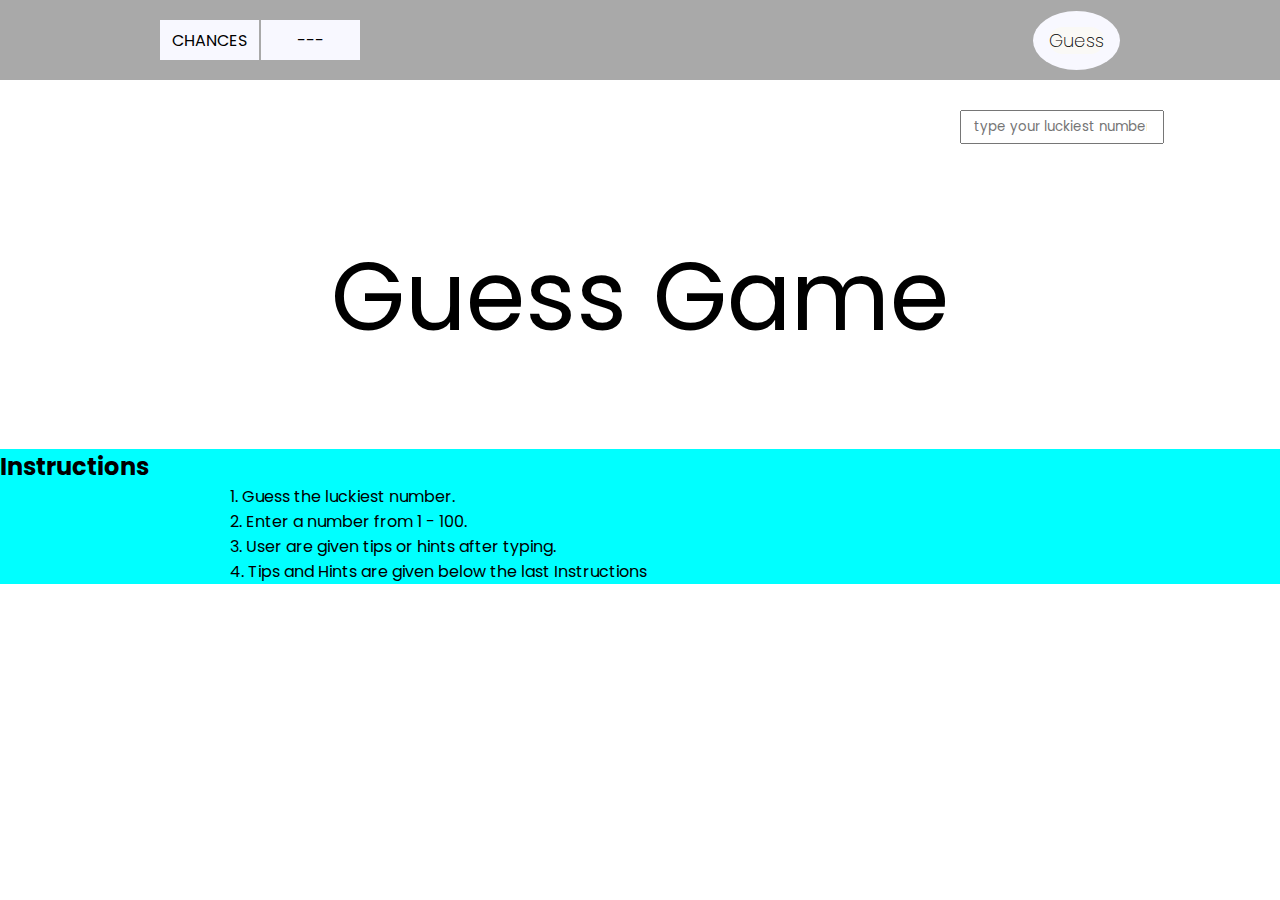
==== index.html @ fce6a76c "done" ====
<!DOCTYPE html>
<html lang="en">
<head>
    <meta charset="UTF-8">
    <meta http-equiv="X-UA-Compatible" content="IE=edge">
    <meta name="viewport" content="width=device-width, initial-scale=1.0">
    <link rel="stylesheet" href="style.css">
    <title>Guess Game</title>
</head>
<body>
    
    <header>
        <div class="left">
            <div class="chances" id="name">chances</div>
            <div class="lives">---</div>
        </div>
        <div class="update"></div>
        <div class="begin" data-start="wrong">
    <button onclick="checkGuess()">Guess</button>

        </div>

    </header>
    <div class="guessArea">
     <input type="number" id="guess" placeholder="   type your luckiest number">

    </div>
    <article>
        <h1>Guess Game</h1>
    </article>
    
    <div class="guides">
    <h2>Instructions</h2>
    
    <p>1. Guess the luckiest number.</p>
    <p>2. Enter a number from 1 - 100.</p>
    <p>3. User are given tips or hints after typing.</p>
    <p>4. Tips and Hints are given below the last Instructions</p>
    <p></p>
    </div>

    <!-- <button onclick="checkGuess()">Guess</bu34tton> -->
    <p id="result"></p>
    <section class=""></section>
  
    <script src="app.js"></script>
</body>
</html>
---- style.css ----
@import url('https://fonts.googleapis.com/css2?family=Poppins:ital,wght@0,100;0,200;0,300;0,400;0,500;0,600;0,700;0,800;0,900;1,100;1,200;1,300;1,400;1,500;1,600;1,700;1,800&display=swap');

*{
    margin: 0;
    padding: 0;
    font-family: 'Poppins', sans-serif;
}
header{
    width: 100%;
    height: 80px;
    background-color: darkgray;
    display: flex;
    justify-content: space-around;
    align-items: center;
    text-transform: uppercase;
    position: sticky;
    top: 0;
}

.left{
    width: 200px;
    height: 50%;
    color: var(--white);
    /* background-color: var(--lightgray); */
    /* margin-left: 3rem; */
    display: flex;
    justify-content: space-between;
}

.lives,.chances{
    width: 50%;
    height: 100%;
    display: flex;
    justify-content: center;
    align-items: center;
    background-color: ghostwhite;
    cursor: pointer;


}
.start{
    cursor: pointer;
    height: 40%;
    width: 150px;
    background-color: lightgray;
    display: flex;
    justify-content: center;
    box-shadow: 1px 1px 5px black;
}
#name{
    border-right: 2px solid darkgray;
}
.begin{
    border-radius: 50%;
    padding: 1rem;
    background-color: ghostwhite;
    cursor: pointer;

}
section{
    width: 100%;
    display: none;
    justify-content: center;
    padding: 2rem 0px;
    flex-direction: column;
    align-items: center;

}   
button{
    border-radius: 50px;
    display: flex;
    justify-content: center;
    border: none;
    background-color: rgb(250, 249, 246);
    font-weight: 200;
    font-size: large;
    cursor: pointer;
    align-items: center;
}
article{
    width: auto;
    /* height: 40vh; */
    justify-content: center;
    align-items: center;
    margin: 80px auto;
    border-radius: 20px;
    display: flex;
}
h1{
    text-align: center;
    color: shadegray;
    font-weight: 400;
    font-size: 6rem;
}
.update{
    font-weight: 600;
    padding: 1em;
    color: white;
}
.guides{
    background-color: aqua;
    text-align: left;
}
.guides p{
    /* font-size: 25px; */
    margin-left: 230px;
}
.guessArea{
    background-color: bluev/iolet;
}
.guessArea input{
    margin-left: 60rem;
    margin-top: 30px;
    height: 30px;
    width: 200px;
}
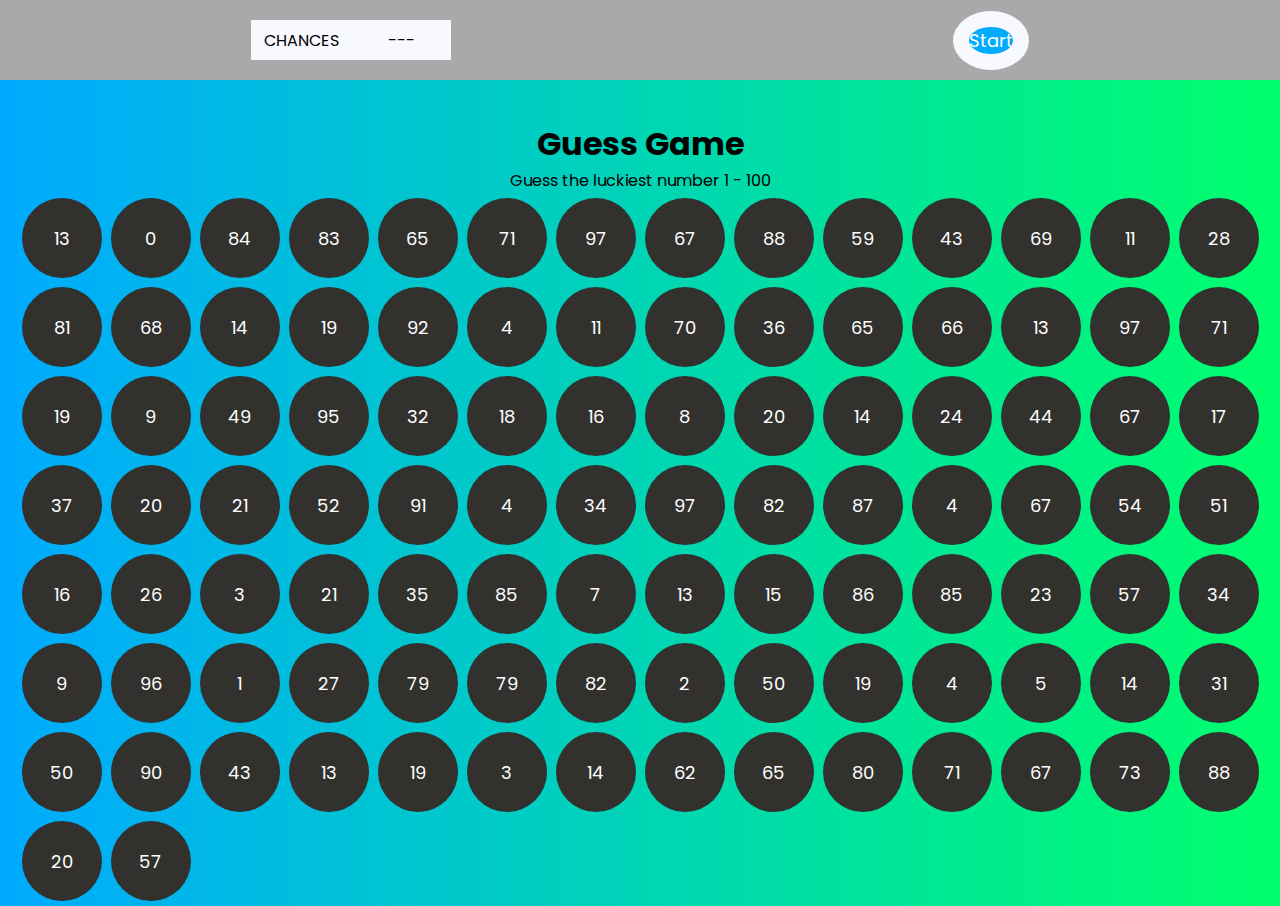
==== commit f9a37ab5: "done" ====
--- a/index.html
+++ b/index.html
@@ -1,50 +1,37 @@
-
-
 <!DOCTYPE html>
 <html lang="en">
 <head>
     <meta charset="UTF-8">
     <meta http-equiv="X-UA-Compatible" content="IE=edge">
     <meta name="viewport" content="width=device-width, initial-scale=1.0">
+    <title>Document</title>
     <link rel="stylesheet" href="style.css">
-    <title>Guess Game</title>
 </head>
 <body>
-    
     <header>
         <div class="left">
             <div class="chances" id="name">chances</div>
             <div class="lives">---</div>
         </div>
-        <div class="update"></div>
-        <div class="begin" data-start="wrong">
-    <button onclick="checkGuess()">Guess</button>
-
+        <div class="update">
+            <button id="start-button">Start</button>
+            <p id="result"></p>
         </div>
-
     </header>
-    <div class="guessArea">
-     <input type="number" id="guess" placeholder="   type your luckiest number">
-
-    </div>
     <article>
         <h1>Guess Game</h1>
+        <p>Guess the luckiest number 1 - 100</p>
     </article>
+
+ <div id="random-number"></div>
+ <div id="button-container">
+    <!-- Buttons will be added here -->
+  </div>
+
+  
     
-    <div class="guides">
-    <h2>Instructions</h2>
-    
-    <p>1. Guess the luckiest number.</p>
-    <p>2. Enter a number from 1 - 100.</p>
-    <p>3. User are given tips or hints after typing.</p>
-    <p>4. Tips and Hints are given below the last Instructions</p>
-    <p></p>
-    </div>
 
-    <!-- <button onclick="checkGuess()">Guess</bu34tton> -->
-    <p id="result"></p>
-    <section class=""></section>
-  
+
     <script src="app.js"></script>
 </body>
 </html>--- a/style.css
+++ b/style.css
@@ -4,6 +4,10 @@
     margin: 0;
     padding: 0;
     font-family: 'Poppins', sans-serif;
+}
+body{
+    background: linear-gradient(to right, #00AAFF, #00FF6C);
+    /* background-color: aqua; */
 }
 header{
     width: 100%;
@@ -16,7 +20,6 @@
     position: sticky;
     top: 0;
 }
-
 .left{
     width: 200px;
     height: 50%;
@@ -38,79 +41,59 @@
 
 
 }
-.start{
-    cursor: pointer;
-    height: 40%;
-    width: 150px;
-    background-color: lightgray;
-    display: flex;
-    justify-content: center;
-    box-shadow: 1px 1px 5px black;
-}
-#name{
-    border-right: 2px solid darkgray;
-}
-.begin{
-    border-radius: 50%;
-    padding: 1rem;
-    background-color: ghostwhite;
-    cursor: pointer;
-
-}
-section{
-    width: 100%;
-    display: none;
-    justify-content: center;
-    padding: 2rem 0px;
-    flex-direction: column;
-    align-items: center;
-
-}   
-button{
-    border-radius: 50px;
-    display: flex;
-    justify-content: center;
-    border: none;
-    background-color: rgb(250, 249, 246);
-    font-weight: 200;
-    font-size: large;
-    cursor: pointer;
-    align-items: center;
-}
 article{
     width: auto;
     /* height: 40vh; */
     justify-content: center;
     align-items: center;
-    margin: 80px auto;
-    border-radius: 20px;
-    display: flex;
+    margin-top: 40px;
+    /* border-radius: 20px; */
+    /* background-color: turquoise; */
+}
+article p{
+    text-align: center;
 }
 h1{
     text-align: center;
     color: shadegray;
-    font-weight: 400;
-    font-size: 6rem;
+    /* font-weight: 400; */
+    /* font-size: 6rem; */
 }
 .update{
+    background-color: ghostwhite;
     font-weight: 600;
     padding: 1em;
+    cursor: pointer;
+    color: black;
+    border-radius: 60%;
+}
+#button-container{
+    display: grid;
+    grid-template-columns: repeat(auto-fit, minmax(5rem, 5rem));
+    grid-auto-rows: minmax(5rem, 5rem);
+    /* grid-template-columns: repeat 4fr; */
+    /* grid-template-rows: repeat(4fr); */
+    justify-content: center;
+    outline: none;
+    /* background-color: darkorange; */
+    gap: 9px;
+    margin: 5px;
+}
+button{
+    border-radius: 50%;
+    box-shadow: 21px 1px 4px solid gold;
+    box-shadow: 3px solid violet;
+    cursor: pointer;
+    border: none;
+    background-color: rgb(50, 49, 46);
+    color: var(--black);
+    
+
+    /* background-color: rgb(250, 249, 246); */
     color: white;
+    /* font-weight: 200; */
+    font-size: large;
 }
-.guides{
-    background-color: aqua;
-    text-align: left;
-}
-.guides p{
-    /* font-size: 25px; */
-    margin-left: 230px;
-}
-.guessArea{
-    background-color: bluev/iolet;
-}
-.guessArea input{
-    margin-left: 60rem;
-    margin-top: 30px;
-    height: 30px;
-    width: 200px;
+.update button{
+    background-color: #00AAFF;
 }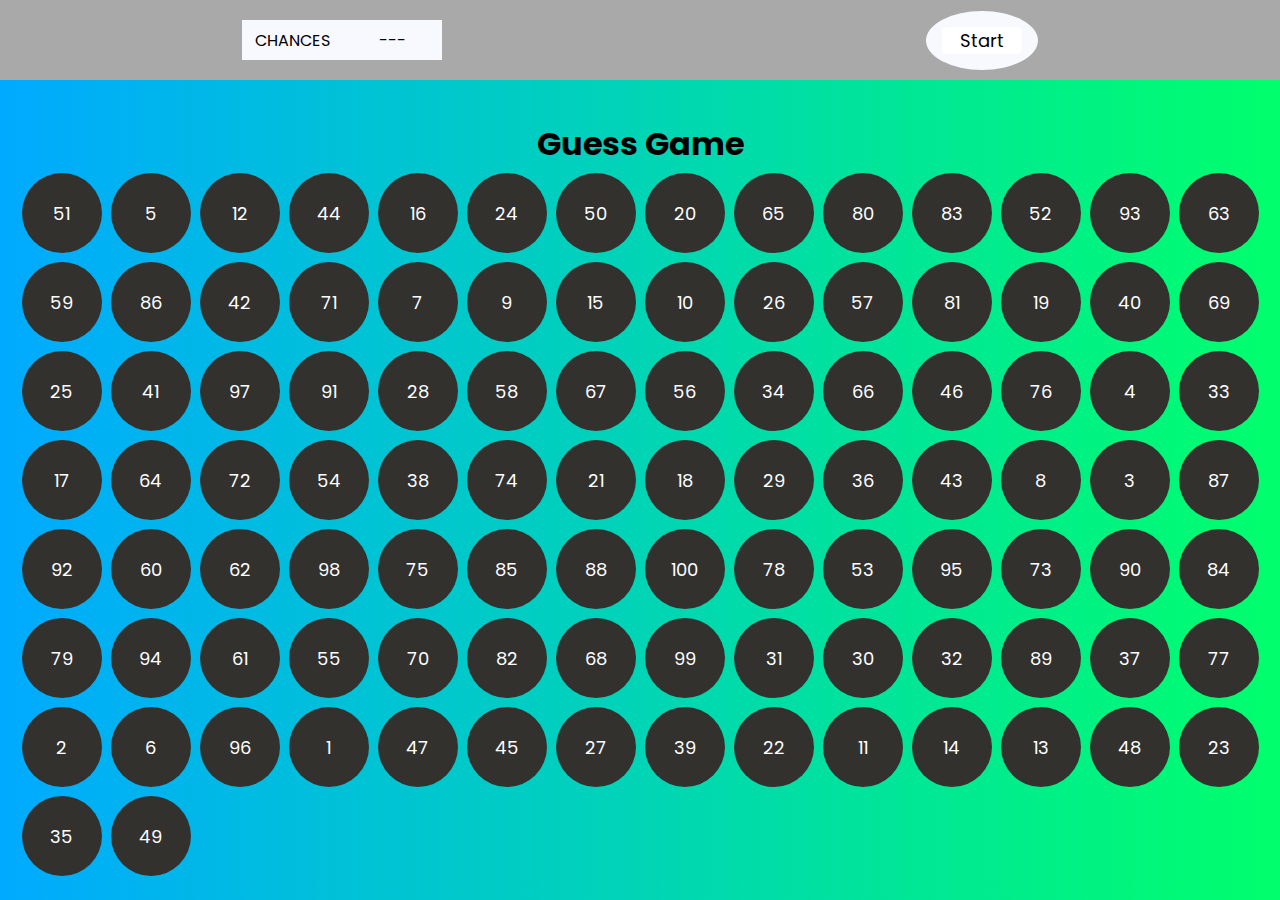
==== commit 57a3ed11: "regenerated random number with no duplicates" ====
--- a/index.html
+++ b/index.html
@@ -4,7 +4,7 @@
     <meta charset="UTF-8">
     <meta http-equiv="X-UA-Compatible" content="IE=edge">
     <meta name="viewport" content="width=device-width, initial-scale=1.0">
-    <title>Document</title>
+    <title>GuessGame</title>
     <link rel="stylesheet" href="style.css">
 </head>
 <body>
@@ -18,9 +18,10 @@
             <p id="result"></p>
         </div>
     </header>
+
     <article>
         <h1>Guess Game</h1>
-        <p>Guess the luckiest number 1 - 100</p>
+        <!-- <p>Guess the luckiest number 1 - 100</p> -->
     </article>
 
  <div id="random-number"></div>
--- a/style.css
+++ b/style.css
@@ -7,7 +7,6 @@
 }
 body{
     background: linear-gradient(to right, #00AAFF, #00FF6C);
-    /* background-color: aqua; */
 }
 header{
     width: 100%;
@@ -23,9 +22,6 @@
 .left{
     width: 200px;
     height: 50%;
-    color: var(--white);
-    /* background-color: var(--lightgray); */
-    /* margin-left: 3rem; */
     display: flex;
     justify-content: space-between;
 }
@@ -43,21 +39,17 @@
 }
 article{
     width: auto;
-    /* height: 40vh; */
     justify-content: center;
     align-items: center;
     margin-top: 40px;
-    /* border-radius: 20px; */
-    /* background-color: turquoise; */
+   
 }
 article p{
     text-align: center;
 }
 h1{
     text-align: center;
-    color: shadegray;
-    /* font-weight: 400; */
-    /* font-size: 6rem; */
+   
 }
 .update{
     background-color: ghostwhite;
@@ -71,29 +63,27 @@
     display: grid;
     grid-template-columns: repeat(auto-fit, minmax(5rem, 5rem));
     grid-auto-rows: minmax(5rem, 5rem);
-    /* grid-template-columns: repeat 4fr; */
-    /* grid-template-rows: repeat(4fr); */
     justify-content: center;
     outline: none;
-    /* background-color: darkorange; */
     gap: 9px;
     margin: 5px;
+    text-align: center;
 }
 button{
     border-radius: 50%;
-    box-shadow: 21px 1px 4px solid gold;
-    box-shadow: 3px solid violet;
+    /* box-shadow: 21px 1px 4px solid gold; */
+    /* box-shadow: 3px solid violet; */
     cursor: pointer;
     border: none;
     background-color: rgb(50, 49, 46);
-    color: var(--black);
-    
-
-    /* background-color: rgb(250, 249, 246); */
     color: white;
-    /* font-weight: 200; */
     font-size: large;
 }
-.update button{
-    background-color: #00AAFF;
+
+#start-button{
+    background-color: white;
+    width: 80px;
+    border-radius: 10%;
+    color: black;
+
 }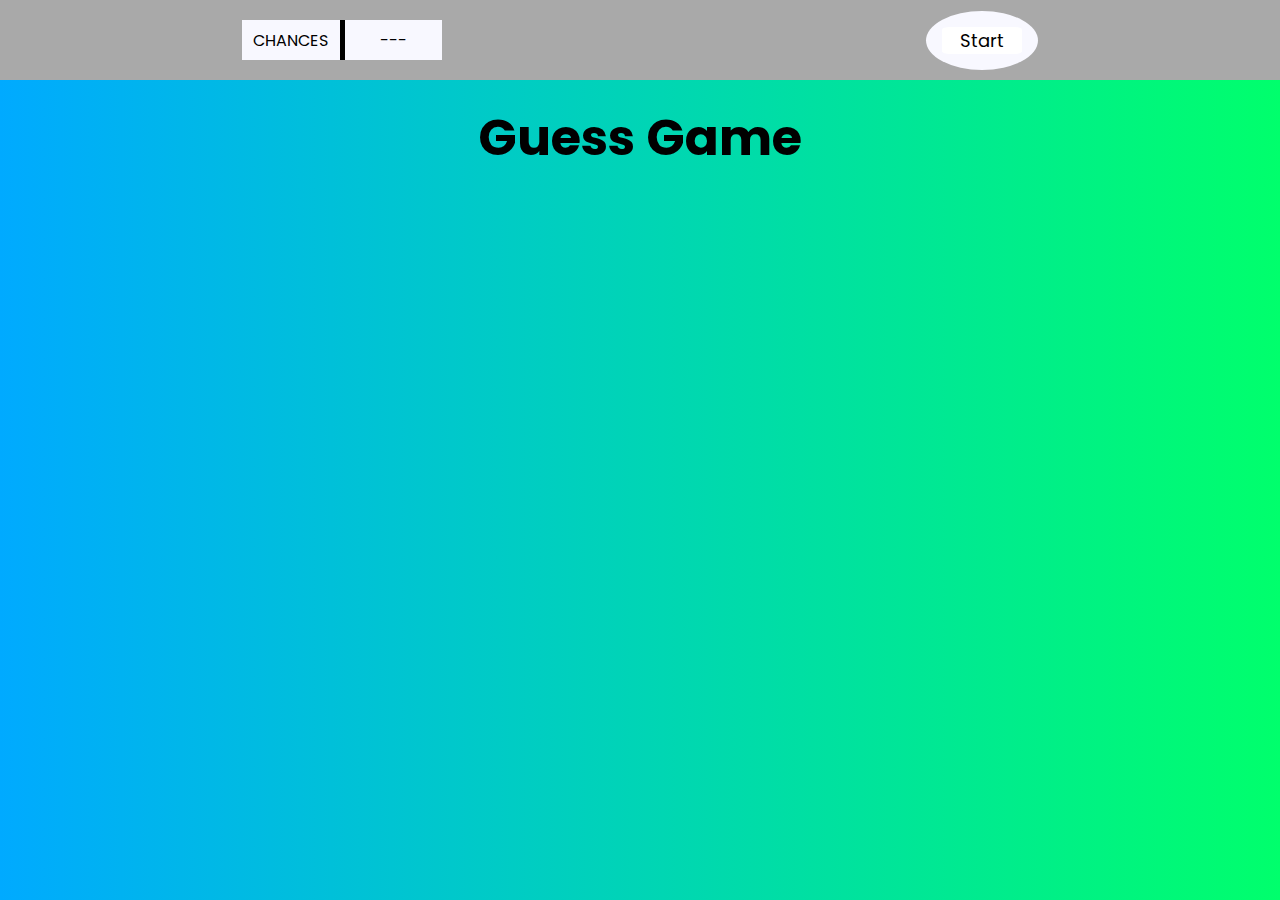
==== commit 9ee9ca76: "completed regenerating of random numbers" ====
--- a/index.html
+++ b/index.html
@@ -14,12 +14,12 @@
             <div class="lives">---</div>
         </div>
         <div class="update">
-            <button id="start-button">Start</button>
+            <button id="start-button" >Start</button>
             <p id="result"></p>
         </div>
     </header>
 
-    <article>
+    <article id="game">
         <h1>Guess Game</h1>
         <!-- <p>Guess the luckiest number 1 - 100</p> -->
     </article>
--- a/style.css
+++ b/style.css
@@ -37,6 +37,7 @@
 
 
 }
+.chances
 article{
     width: auto;
     justify-content: center;
@@ -49,6 +50,8 @@
 }
 h1{
     text-align: center;
+    margin-top: 20px;
+    font-size: 50px;
    
 }
 .update{
@@ -86,4 +89,7 @@
     border-radius: 10%;
     color: black;
 
+}
+.chances{
+    border-right: 5px solid black;
 }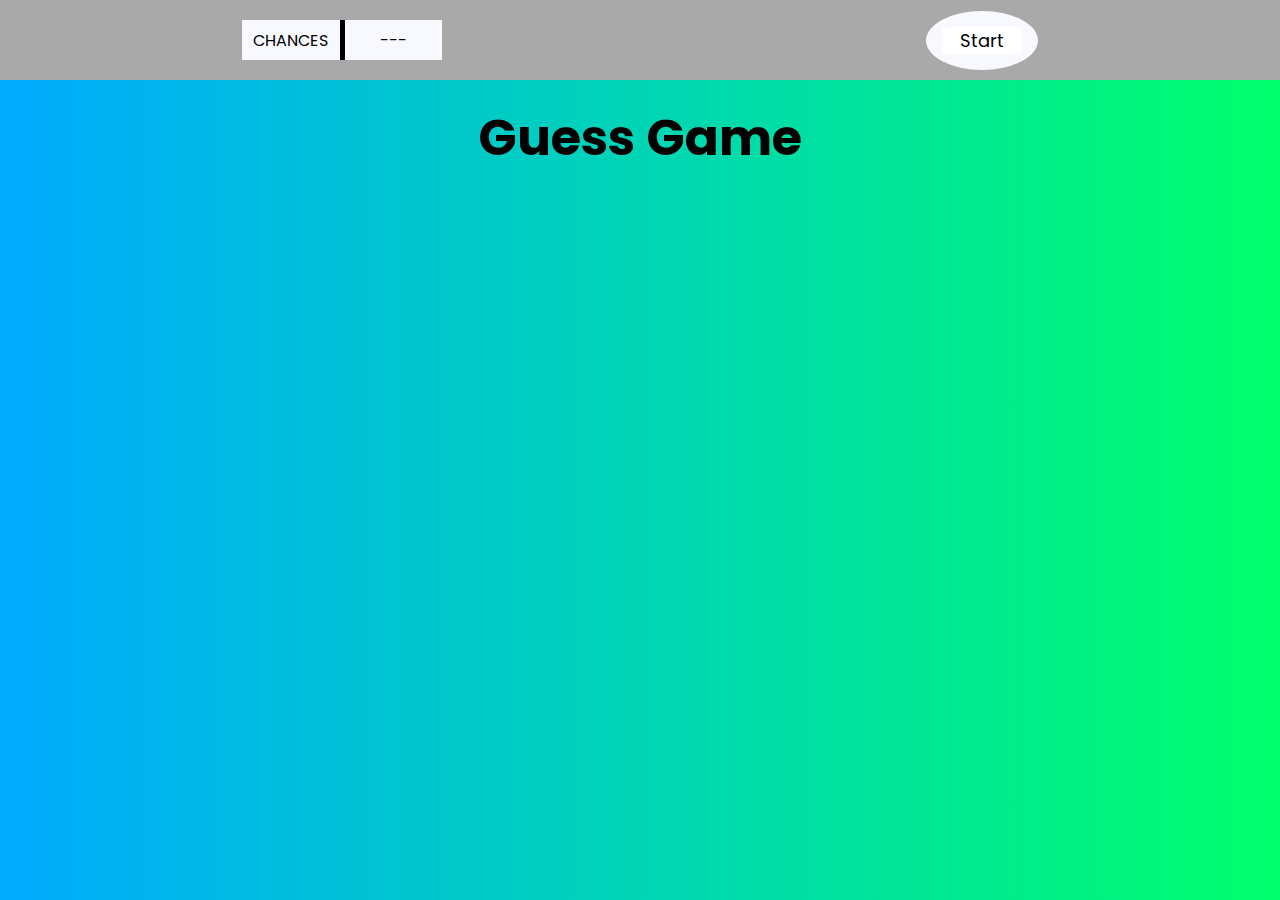
==== commit 21cb24fb: "completion of lives or chances pending" ====
--- a/index.html
+++ b/index.html
@@ -11,7 +11,7 @@
     <header>
         <div class="left">
             <div class="chances" id="name">chances</div>
-            <div class="lives">---</div>
+            <div class="lives" id="lives">---</div>
         </div>
         <div class="update">
             <button id="start-button" >Start</button>
--- a/style.css
+++ b/style.css
@@ -52,6 +52,8 @@
     text-align: center;
     margin-top: 20px;
     font-size: 50px;
+    /* background-color: red; */
+    
    
 }
 .update{
@@ -71,11 +73,10 @@
     gap: 9px;
     margin: 5px;
     text-align: center;
+    margin-top: 20px;
 }
 button{
     border-radius: 50%;
-    /* box-shadow: 21px 1px 4px solid gold; */
-    /* box-shadow: 3px solid violet; */
     cursor: pointer;
     border: none;
     background-color: rgb(50, 49, 46);
@@ -90,6 +91,16 @@
     color: black;
 
 }
+#start-button:hover{
+    background-color: black;
+    color: white;
+}
 .chances{
     border-right: 5px solid black;
+}
+#game{
+    color: black;
+    text-align: center;
+    margin-top: 20px;
+    font-size: 50px;
 }